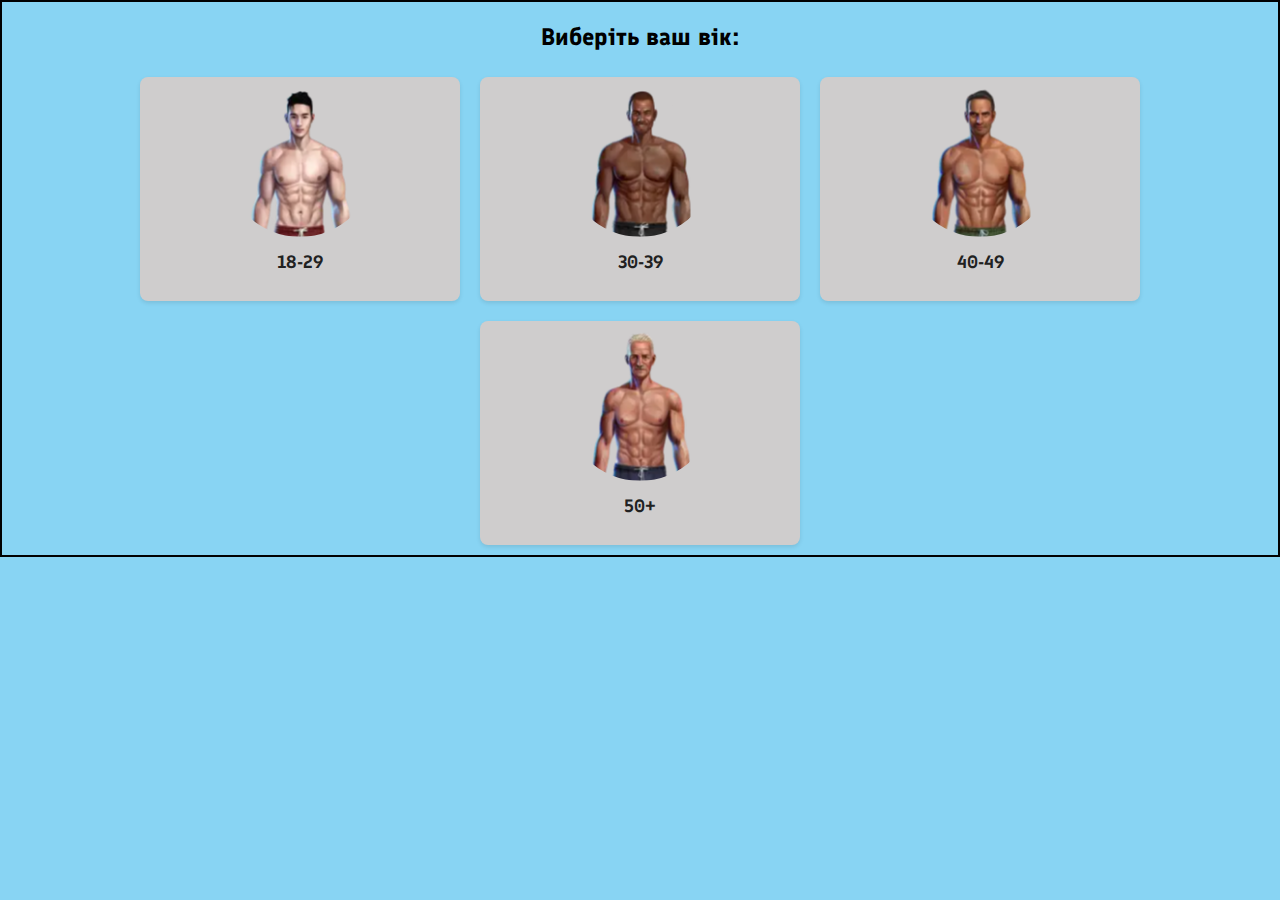
==== index.html @ 8454ca05 "added an img" ====
<!DOCTYPE html>
<html lang="en">
  <head>
    <meta charset="UTF-8" />
    <meta name="viewport" content="width=device-width, initial-scale=1.0" />
    <title>Додаток для спорту</title>
     <link rel="preconnect" href="https://fonts.gstatic.com" crossorigin />
    <link
      href="https://fonts.googleapis.com/css2?family=Finlandica:wght@400;600&display=swap"
      rel="stylesheet"
    />
    <link rel="stylesheet" href="styles.css" />
  </head>
  <body>
    <h1>Виберіть ваш вік:</h1>
    <div class="age-groups">
      <div class="age-group">
        <img
          src="image/madmuscles.com by html.to.design ❤️ FREE version - 12/09/image.png"
          alt="18-29"
        />
        <p class="age">18-29</p>
      </div>
      <div class="age-group">
        <img
          src="image/madmuscles.com by html.to.design ❤️ FREE version - 12/09/image-1.png"
          alt="30-39"
        />
        <p class="age">30-39</p>
      </div>
      <div class="age-group">
        <img
          src="image/madmuscles.com by html.to.design ❤️ FREE version - 12/09/image-2.png"
          alt="40-49"
        />
        <p class="age">40-49</p>
      </div>
      <div class="age-group">
        <img
          src="image/madmuscles.com by html.to.design ❤️ FREE version - 12/09/image-3.png"
          alt="50+"
        />
        <p class="age">50+</p>
      </div>
    </div>
    <!-- Модальні вікна для кожної вікової категорії -->
    <div id="age-modal-18-29" class="modal">
      <div class="modal-content">
        <span class="close" onclick="closeModal('age-modal-18-29')"
          >&times;</span
        >
        <h2>Ваша програма тренувань 
       </h2> 
       <p>на три дня в неделю</p>
            
            

         <table>
        <thead>
            <tr>
                <th>День</th>
                <th>Тренування</th>
            </tr>
        </thead>
        <tbody>
            <tr>
                <td>День 1</td>
                <td>
                    <ul>
                        <li>Жим лежа 3x10</li>
                        <li>Разведение гантелей лежа 3x10</li>
                        <li>Французский жим лежа 3x10</li>
                        <li>Подтягивания на брусьях 3x10</li>
                    </ul>
                </td>
            </tr>
            <tr>
                <td>День 2</td>
                <td>Отдых</td>
            </tr>
            <tr>
                <td>День 3</td>
                <td>
                    <ul>
                        <li>Подтягивание на турнике 3x10</li>
                        <li>Тяга нижнего блока 3x10</li>
                        <li>Подъем штанги или гантелей на бицепс 3x10</li>
                        <li>Тяга верхнего блока 3x10</li>
                    </ul>
                </td>
            </tr>
            <tr>
                <td>День 4</td>
                <td>Отдых</td>
            </tr>
            <tr>
                <td>День 5</td>
                <td>
                    <ul>
                        <li>Присед 4x15</li>
                        <li>Сгибание и разгибание ног на тренажере 3x12</li>
                        <li>Скручивания 3x15</li>
                        <li>Подъем ног в висе 3x10</li>
                    </ul>
                </td>
            </tr>
            <tr>
                <td>День 6,7</td>
                <td>Отдых</td>
            </tr>
        </tbody>
    </table>

        </p>
      </div>
    </div>
    <div id="age-modal-30-39" class="modal">
      <div class="modal-content">
        <span class="close" onclick="closeModal('age-modal-30-39')"
          >&times;</span
        >
        Тут ваша програма тренувань для віку 30-39 років
        <p>
          Це просто приклад тексту для вікна. Можете додати будь-який зміст
          сюди.
        </p>
      </div>
    </div>
    <div id="age-modal-40-49" class="modal">
      <div class="modal-content">
        <span class="close" onclick="closeModal('age-modal-40-49')"
          >&times;</span
        >
        <h2>Ваша програма тренувань</h2>
        <p>на два дня в неделю</p>
        <p>понеділок-четверг або вівторок-п'ятниця</p>

        <table border="1">
          <thead>
            <tr>
              <th>№</th>
              <th>Упражнение</th>
              <th>Количество</th>
            </tr>
          </thead>
          <tbody>
            <tr>
              <td>1</td>
              <td  class="exercise-row" data-image="./image/img/stock-photo-sportsmen-running-on-treadmills.jpg">Кардио разминка</td>
              <td>15 минут</td>
            </tr>
            <tr>
              <td>2</td>
              <td  class="exercise-row" data-image="./image/img/250px-Atlas_fitnesa78.jpg">Подъем корпуса на пресс лежа на спине</td>
              <td>25 раз</td>
            </tr>
            <tr>
              <td>3</td>
              <td class="exercise-row" data-image="image/img/zhim-lezha.jpg">Жим грифа штанги лежа</td>
              <td>20 раз</td>
            </tr>
            <tr>
              <td>4</td>
              <td class="exercise-row" data-image="image/img/podtyagivaniya-v-gravitrone2.jpg">Подтягивание в гравитроне</td>
              <td>8-10 раз</td>
            </tr>
            <tr>
              <td>5</td>
              <td class="exercise-row" data-image="image/img/prised.jpg">Присед со штангой (грифом) на плечах</td>
              <td>20 раз</td>
            </tr>
            <tr>
              <td>6</td>
              <td class="exercise-row" data-image="image/img/жим-гантелей-сидя.jpg">Жим гантелей сидя вверх</td>
              <td>12 раз</td>
            </tr>
            <tr>
              <td>7</td>
              <td class="exercise-row" data-image="image/img/stanovaja-tjaga_21.jpg">Становая тяга</td>
              <td>10-15 раз</td>
            </tr>
            <tr>
              <td>8</td>
              <td class="exercise-row" data-image="image/img/20101226162209.jpg">Подъем на носки в тренажере</td>
              <td>20 раз</td>
            </tr>
            <tr>
              <td>9</td>
              <td class="exercise-row" data-image="image/img/3fr-zhim.jpg">Французский жим лежа на скамье</td>
              <td>10-12 раз</td>
            </tr>
            <tr>
              <td>10</td>
              <td class="exercise-row" data-image="image/img/1667556424_1-sportishka-com-p-podem-grifa-na-bitseps-vkontakte-1.jpg">Подъем z-грифа штанги на бицепс</td>
              <td>10-12 раз</td>
            </tr>
            <tr>
              <td>11</td>
              <td  class="exercise-row" data-image="./image/img/stock-photo-sportsmen-running-on-treadmills.jpg">Кардио пробежка</td>
              <td>10 минут</td>
            </tr>
          </tbody>
        </table>
      </div>
    </div>
    <div id="age-modal-50" class="modal">
      <div class="modal-content">
        <span class="close" onclick="closeModal('age-modal-50')">&times;</span>
        Тут ваша програма тренувань для віку 50+ років
        <p>
          Це просто приклад тексту для вікна. Можете додати будь-який зміст
          сюди.
        </p>
      </div>
    </div>

    <script src="./modal.js"></script>
  </body>
</html>
---- styles.css ----
body {
    font-family: 'Finlandica', sans-serif;
    background-color: #88d4f3;
    text-align: center;
    margin: 0;
    padding: 0;
    border: solid 2px black;
}
header{
    background-color: crimson;
}

h1 {
 
    margin-top: 20px;
    font-size: 24px;
}

/* Стилі для зображень у модальних вікнах */
.modal img {
    max-width: 100%;
    max-height: 80vh;
    /* Наприклад, обмеження по висоті до 80% висоти вікна */
    display: block;
    margin: 0 auto;
    /* Це центрує зображення горизонтально в модальному вікні */
}



.age-groups {
    display: flex;
    flex-wrap: wrap;
    justify-content: center;
    align-items: center;
}

.age-group {
    margin: 10px;
    padding: 10px;
    background-color: #cfcdcd;
    border-radius: 8px;
    box-shadow: 0 2px 4px rgba(0, 0, 0, 0.1);
    text-align: center;
    width: 90%;
    max-width: 300px;
}

.age{
    font-weight: 600;
    font-size: 26px;
    color: rgb(33, 33, 33);
}

.age-group img {
    width: 150px;
    height: 150px;
    border-radius: 50%;
    cursor: pointer;
        /* Додавання курсора pointer */
}

.age-group p {
    margin-top: 10px;
    font-size: 18px;
}


/* CSS для вікна */
.modal {
    display: none;
    position: fixed;
    top: 0;
    left: 0;
    width: 100%;
    height: 100%;
    background-color: rgba(0, 0, 0, 0.7);
    z-index: 1;
}

.modal-content {
    position: absolute;
    top: 50%;
    left: 50%;
    transform: translate(-50%, -50%);
    background-color: #fff;
    padding: 10px;
    border-radius: 10px;
    box-shadow: 0 0 10px rgba(0, 0, 0, 0.3);
    max-height: 80%;
    overflow-y: auto;
}

.close {
    position: absolute;
    top: 10px;
    right: 10px;
    width: 30px;
    height: 30px;
    border-radius: 50%;
    background-color: #3358ff;
    color: #fff;
    font-size: 24px;
    text-align: center;
    line-height: 30px;
    cursor: pointer;
}

/* Стилі для кружечка закриття при наведенні */
.close:hover {
    background-color: #0015ff;
}


/* стилі для таблички */
   table {
       font-family: Arial, sans-serif;
       border-collapse: collapse;
       width: 100%;
       margin-bottom: 20px;
   }

   table th,
   table td {
       border: 1px solid #ddd;
       padding: 8px;
       text-align: left;
      
   }

    
        table td:hover{
            color: #3358ff;
            cursor: pointer;
        }

   table th {
       background-color: #f2f2f2;
   }

   table tr:nth-child(even) {
       background-color: #f2f2f2;
   }

   table tr:hover {
       background-color: #ddd;
    
   }
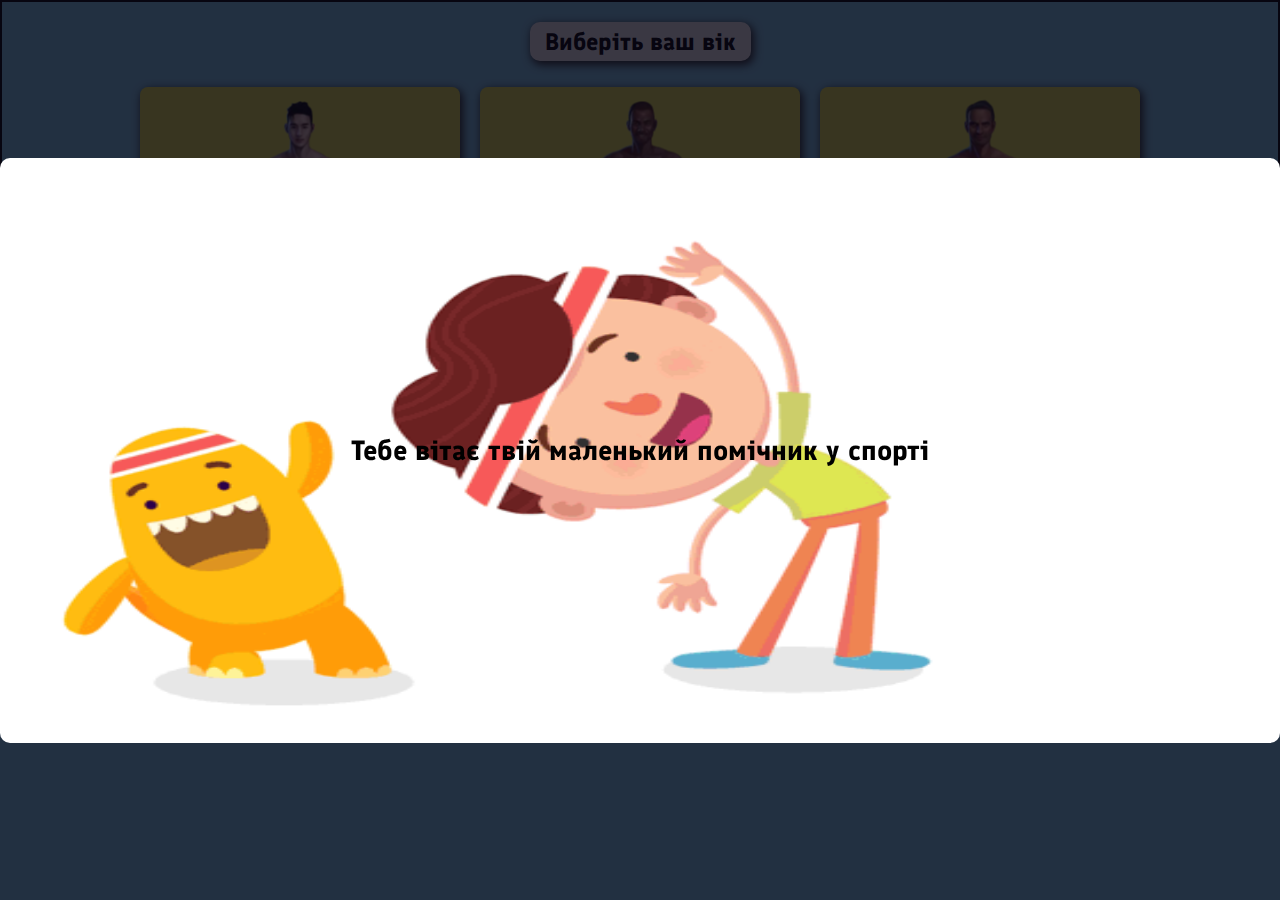
==== commit 0ed10376: "added styles in css" ====
--- a/index.html
+++ b/index.html
@@ -11,8 +11,9 @@
     />
     <link rel="stylesheet" href="styles.css" />
   </head>
-  <body>
-    <h1>Виберіть ваш вік:</h1>
+
+<div id="main-content">
+    <h1 class="age-selector-text">Виберіть ваш вік</h1>
     <div class="age-groups">
       <div class="age-group">
         <img
@@ -55,55 +56,84 @@
             
             
 
-         <table>
-        <thead>
-            <tr>
-                <th>День</th>
-                <th>Тренування</th>
-            </tr>
-        </thead>
+          <table border="1">
+          <thead>
+            <tr>
+              <th>№</th>
+              <th>Упражнение</th>
+              <th>Количество</th>
+            </tr>
+          </thead>
         <tbody>
             <tr>
                 <td>День 1</td>
-                <td>
-                    <ul>
-                        <li>Жим лежа 3x10</li>
-                        <li>Разведение гантелей лежа 3x10</li>
-                        <li>Французский жим лежа 3x10</li>
-                        <li>Подтягивания на брусьях 3x10</li>
-                    </ul>
-                </td>
-            </tr>
+                <td>Жим лежа   </td>
+                <td>3x10</td>
+                 <tr>
+                  <td></td>
+                     <td>Разведение гантелей лежа</td>
+                     <td>3x10</td>
+                 </tr>
+                 <tr>
+                   <td></td>
+                <td>Французский жим лежа</td>
+                <td>3x10</td>
+                </tr>
+                <tr>
+                    <td></td>
+                 <td>Подтягивания на брусьях</td>
+                <td>3x10</td>
+                </tr>
+                
+             
+
             <tr>
                 <td>День 2</td>
                 <td>Отдых</td>
             </tr>
-            <tr>
+             <tr>
                 <td>День 3</td>
-                <td>
-                    <ul>
-                        <li>Подтягивание на турнике 3x10</li>
-                        <li>Тяга нижнего блока 3x10</li>
-                        <li>Подъем штанги или гантелей на бицепс 3x10</li>
-                        <li>Тяга верхнего блока 3x10</li>
-                    </ul>
-                </td>
-            </tr>
-            <tr>
+                <td>Подтягивание на турнике</td>
+                <td>3x10</td>
+                 <tr>
+                  <td></td>
+                     <td>Подъем штанги или гантелей на бицепс </td>
+                     <td>3x10</td>
+                 </tr>
+                 <tr>
+                   <td></td>
+                <td>Тяга верхнего блока</td>
+                <td>3x10</td>
+                </tr>
+                <tr>
+                    <td></td>
+                 <td>Подтягивания на брусьях</td>
+                <td>3x10</td>
+                </tr>
+          
                 <td>День 4</td>
                 <td>Отдых</td>
             </tr>
-            <tr>
+             <tr>
                 <td>День 5</td>
-                <td>
-                    <ul>
-                        <li>Присед 4x15</li>
-                        <li>Сгибание и разгибание ног на тренажере 3x12</li>
-                        <li>Скручивания 3x15</li>
-                        <li>Подъем ног в висе 3x10</li>
-                    </ul>
-                </td>
-            </tr>
+                <td>Присед</td>
+                <td>4x15</td>
+                 <tr>
+                  <td></td>
+                     <td>Сгибание и разгибание ног на тренажере</td>
+                     <td>3x15</td>
+                 </tr>
+                 <tr>
+                   <td></td>
+                <td>Французский жим лежа</td>
+                <td>3x15</td>
+                </tr>
+                <tr>
+                    <td></td>
+                 <td>Подтягивания на брусьях</td>
+                <td>3x10</td>
+                </tr>
+             
             <tr>
                 <td>День 6,7</td>
                 <td>Отдых</td>
@@ -213,7 +243,17 @@
         </p>
       </div>
     </div>
+    </div>
+  
+<!-- GIF контент тут -->
+<div class="gif-container show">
+    <img src="./gif/b058fb5bbc350f862ce65b7dc48ab474.gif" alt="GIF" />
+     <div class="gif-caption">
+        Тебе вітає твій маленький помічник у спорті
+    </div>
+</div>
 
     <script src="./modal.js"></script>
+    <script src="./welcom.js"></script>
   </body>
 </html>
--- a/styles.css
+++ b/styles.css
@@ -10,10 +10,18 @@
     background-color: crimson;
 }
 
-h1 {
- 
+/* Стилі для тексту "Виберіть свій вік" */
+.age-selector-text {
+    display: inline-block;
+    background-color: #fff;
+    padding: 5px 15px;
+  
+    border-radius: 10px;
+    font-size: 24px;
+    font-weight: bold;
     margin-top: 20px;
-    font-size: 24px;
+box-shadow: 2px 3px 8px 1px rgb(45, 45, 45);
+  
 }
 
 /* Стилі для зображень у модальних вікнах */
@@ -38,9 +46,9 @@
 .age-group {
     margin: 10px;
     padding: 10px;
-    background-color: #cfcdcd;
+    background-color: #f3f152;
     border-radius: 8px;
-    box-shadow: 0 2px 4px rgba(0, 0, 0, 0.1);
+    box-shadow: 2px 3px 8px 1px rgb(45, 45, 45);
     text-align: center;
     width: 90%;
     max-width: 300px;
@@ -84,13 +92,18 @@
     left: 50%;
     transform: translate(-50%, -50%);
     background-color: #fff;
-    padding: 10px;
+    padding: 20px;
+    /* Збільшити відступи */
     border-radius: 10px;
     box-shadow: 0 0 10px rgba(0, 0, 0, 0.3);
+    max-width: 90%;
+    /* Збільшити максимальну ширину */
+    width: 500px;
+    /* Задайте фіксовану ширину, якщо потрібно */
     max-height: 80%;
     overflow-y: auto;
-}
-
+    text-align: center;
+}
 .close {
     position: absolute;
     top: 10px;
@@ -146,4 +159,59 @@
        background-color: #ddd;
     
    }
-  +  
+
+
+/* Стилі для GIF-контейнера */
+.gif-container {
+    position: fixed;
+    top: 0;
+    left: 0;
+    width: 100%;
+    height: 100%;
+    background-color: rgba(9, 6, 20, 0.8);
+    /* Прозорий фон */
+    display: flex;
+    justify-content: center;
+    align-items: center;
+    z-index: 999;
+    /* Встановіть вищий індекс, щоб забезпечити появу поверх основного контенту */
+    opacity: 0;
+    /* Початкова прозорість 0 */
+    transition: opacity 1s ease-in-out;
+    /* Плавний перехід прозорості з тривалістю 1 секунда */
+}
+
+.gif-container.show {
+    opacity: 1;
+    /* Прозорість 1 при показі GIF */
+}
+
+.gif-container img {
+    width: 100%;
+ 
+    height: 65vh;
+
+    border-radius: 10px;
+}
+
+.gif-caption {
+    position: absolute;
+    /* bottom: 20px; */
+    /* Відстань від нижнього краю */
+    left: 50%;
+    transform: translateX(-50%);
+    background-color: rgba(255, 255, 255, 0);
+    padding: 10px 20px;
+    border-radius: 5px;
+    font-size: 28px;
+    font-weight: bold;
+    transition: opacity 1s ease-in-out;
+    /* Плавний перехід прозорості з тривалістю 1 секунда */
+}
+
+/* Застосовуємо стилі до тексту, коли .gif-container має клас show */
+.gif-container.show .gif-caption {
+    opacity: 1;
+    /* Прозорість 1 при показі GIF */
+}
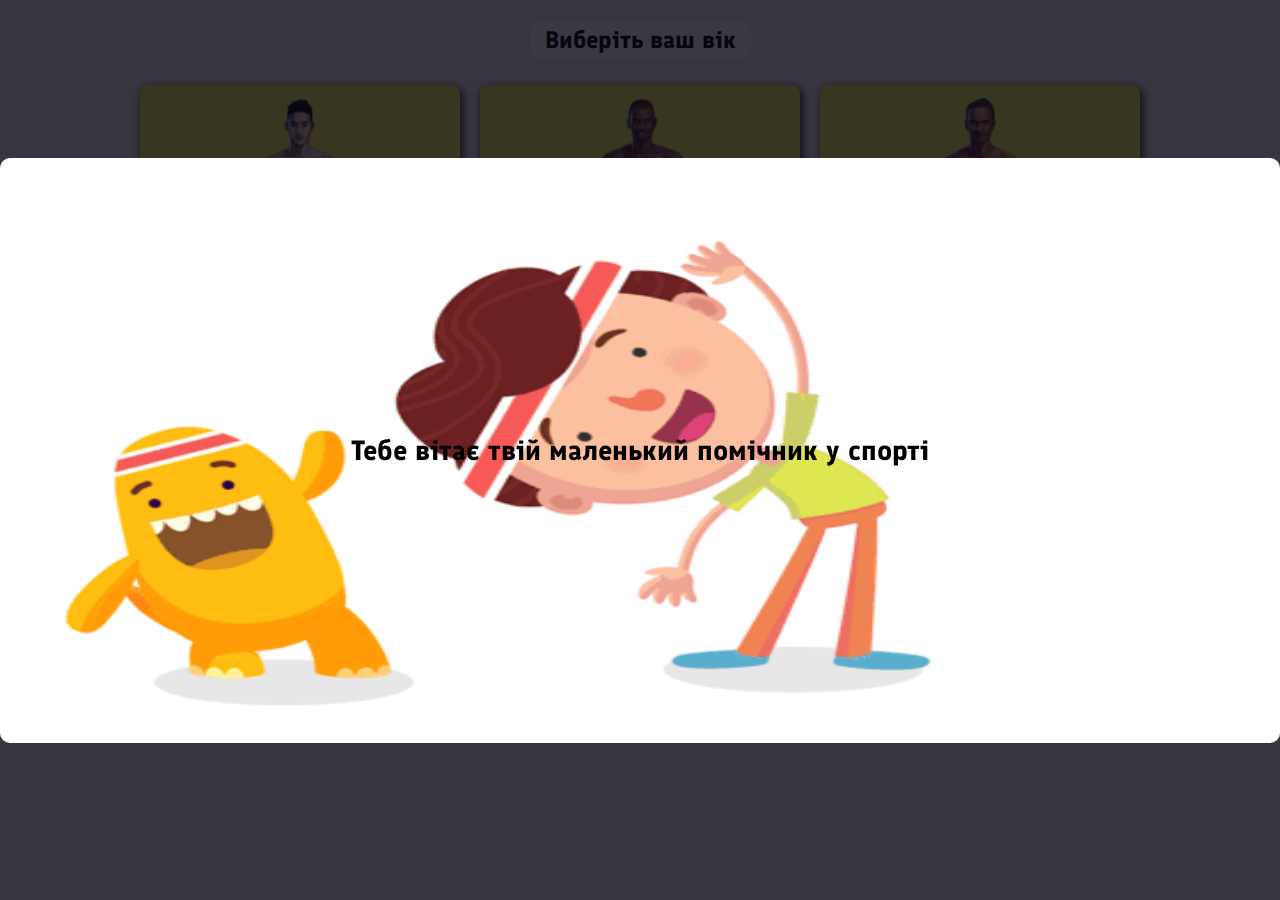
==== commit ee216ccc: "...." ====
--- a/index.html
+++ b/index.html
@@ -54,7 +54,7 @@
        </h2> 
        <p>на три дня в неделю</p>
             
-            
+    
 
           <table border="1">
           <thead>
@@ -140,9 +140,11 @@
             </tr>
         </tbody>
     </table>
-
-        </p>
-      </div>
+           <!-- Додали кнопку "Почати тренування" -->
+    <!-- <button class="start-workout-button">Почати тренування</button>   -->
+      </div>
+
+      
     </div>
     <div id="age-modal-30-39" class="modal">
       <div class="modal-content">
@@ -154,6 +156,8 @@
           Це просто приклад тексту для вікна. Можете додати будь-який зміст
           сюди.
         </p>
+                 <!-- Додали кнопку "Почати тренування" -->
+    <!-- <button class="start-workout-button">Почати тренування</button>   -->
       </div>
     </div>
     <div id="age-modal-40-49" class="modal">
@@ -231,6 +235,8 @@
             </tr>
           </tbody>
         </table>
+                 <!-- Додали кнопку "Почати тренування" -->
+    <button class="start-workout-button-three">Почати тренування</button>  
       </div>
     </div>
     <div id="age-modal-50" class="modal">
@@ -241,6 +247,8 @@
           Це просто приклад тексту для вікна. Можете додати будь-який зміст
           сюди.
         </p>
+                 <!-- Додали кнопку "Почати тренування" -->
+    <!-- <button class="start-workout-button">Почати тренування</button>   -->
       </div>
     </div>
     </div>
@@ -255,5 +263,6 @@
 
     <script src="./modal.js"></script>
     <script src="./welcom.js"></script>
+    <script src="./go-to.js"></script>
   </body>
 </html>
--- a/styles.css
+++ b/styles.css
@@ -1,10 +1,13 @@
+/* Сучасні стилі для body */
 body {
     font-family: 'Finlandica', sans-serif;
-    background-color: #88d4f3;
+    background-color: #f0f0f0;
+    /* Змінено колір фону */
     text-align: center;
     margin: 0;
     padding: 0;
-    border: solid 2px black;
+    border: none;
+    /* Видалено границю */
 }
 header{
     background-color: crimson;
@@ -20,7 +23,7 @@
     font-size: 24px;
     font-weight: bold;
     margin-top: 20px;
-box-shadow: 2px 3px 8px 1px rgb(45, 45, 45);
+/* box-shadow: 2px 3px 8px 1px rgb(45, 45, 45); */
   
 }
 
@@ -215,3 +218,20 @@
     opacity: 1;
     /* Прозорість 1 при показі GIF */
 }
+
+
+/* Стилі для кнопки "Почати тренування" */
+.start-workout-button-three {
+    background-color: #3358ff;
+    color: #fff;
+    font-size: 18px;
+    border: none;
+    padding: 10px 20px;
+    border-radius: 5px;
+    cursor: pointer;
+    margin-top: 20px;
+}
+
+.start-workout-button:hover {
+    background-color: #0015ff;
+}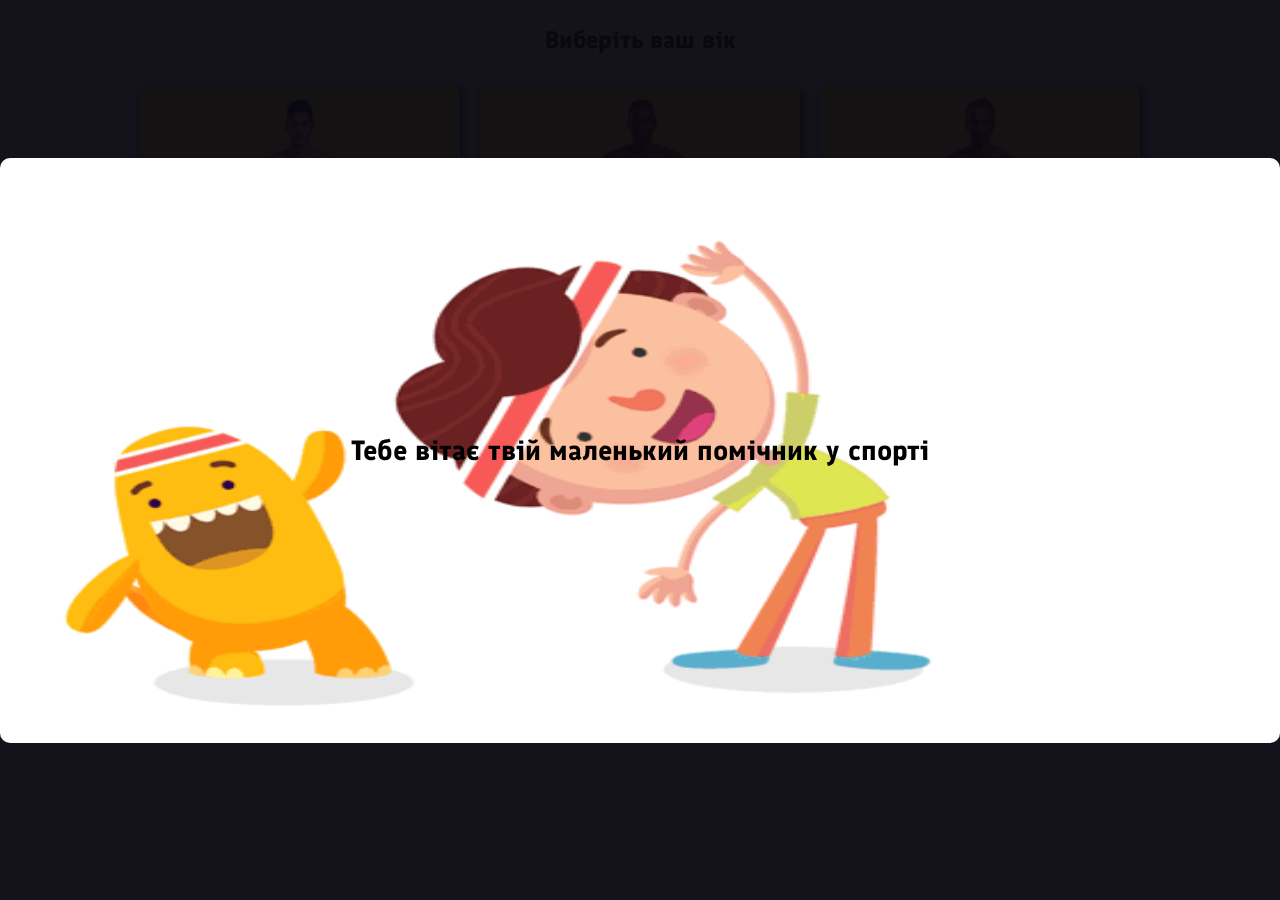
==== commit 9667f74e: "added js page-one" ====
--- a/index.html
+++ b/index.html
@@ -141,7 +141,7 @@
         </tbody>
     </table>
            <!-- Додали кнопку "Почати тренування" -->
-    <!-- <button class="start-workout-button">Почати тренування</button>   -->
+     <button class="start-workout-button-one">Почати тренування</button> 
       </div>
 
       
--- a/styles.css
+++ b/styles.css
@@ -172,7 +172,7 @@
     left: 0;
     width: 100%;
     height: 100%;
-    background-color: rgba(9, 6, 20, 0.8);
+    background-color: rgba(9, 7, 16, 0.955);
     /* Прозорий фон */
     display: flex;
     justify-content: center;
@@ -221,7 +221,8 @@
 
 
 /* Стилі для кнопки "Почати тренування" */
-.start-workout-button-three {
+.start-workout-button-three,
+.start-workout-button-one {
     background-color: #3358ff;
     color: #fff;
     font-size: 18px;
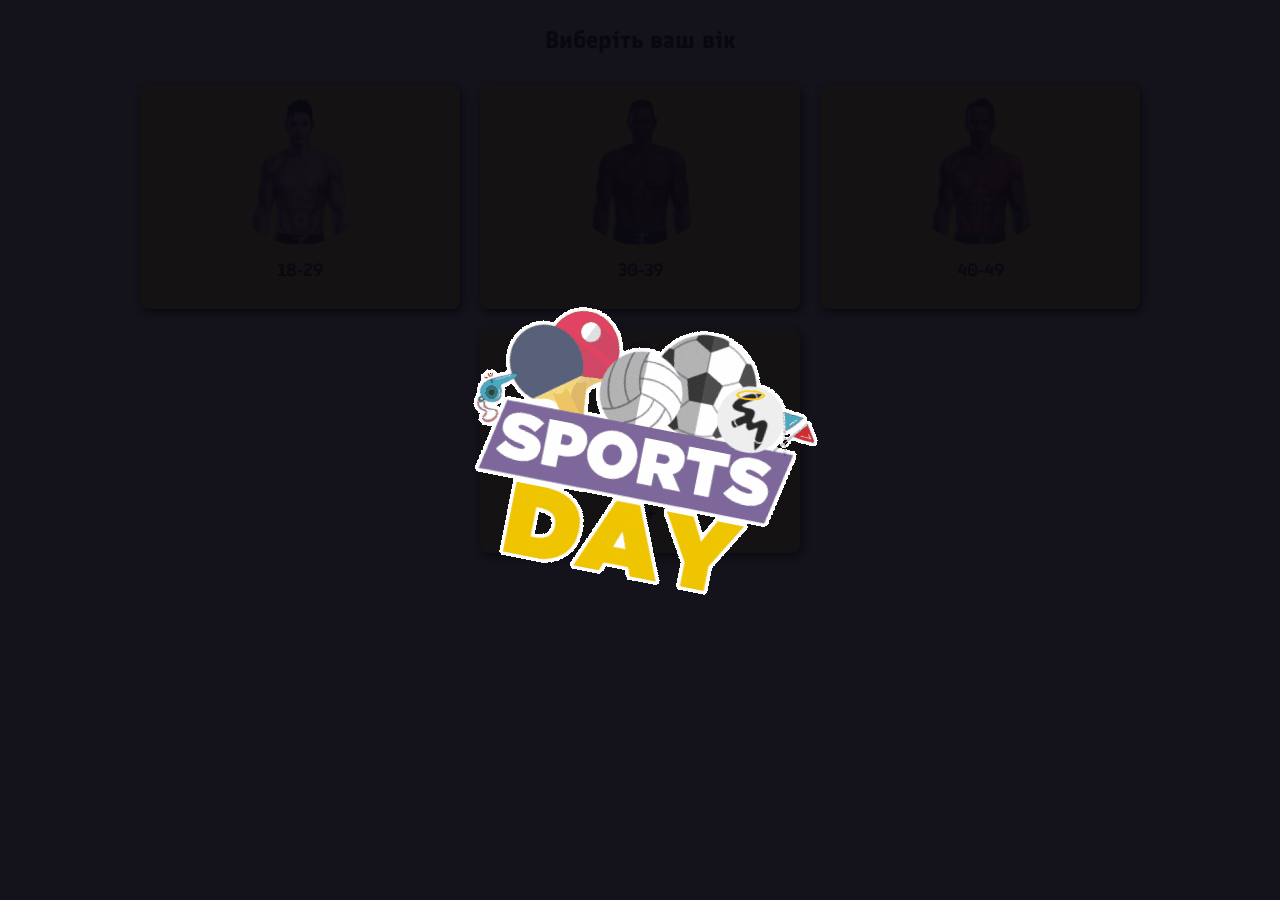
==== commit 51833bc0: "added new gif" ====
--- a/index.html
+++ b/index.html
@@ -255,10 +255,10 @@
   
 <!-- GIF контент тут -->
 <div class="gif-container show">
-    <img src="./gif/b058fb5bbc350f862ce65b7dc48ab474.gif" alt="GIF" />
-     <div class="gif-caption">
+    <img src="gif/giphy.gif" alt="GIF" />
+     <!-- <div class="gif-caption">
         Тебе вітає твій маленький помічник у спорті
-    </div>
+    </div> -->
 </div>
 
     <script src="./modal.js"></script>
--- a/styles.css
+++ b/styles.css
@@ -191,9 +191,9 @@
 }
 
 .gif-container img {
-    width: 100%;
+    max-width: 100%;
  
-    height: 65vh;
+    max-height: 65vh;
 
     border-radius: 10px;
 }
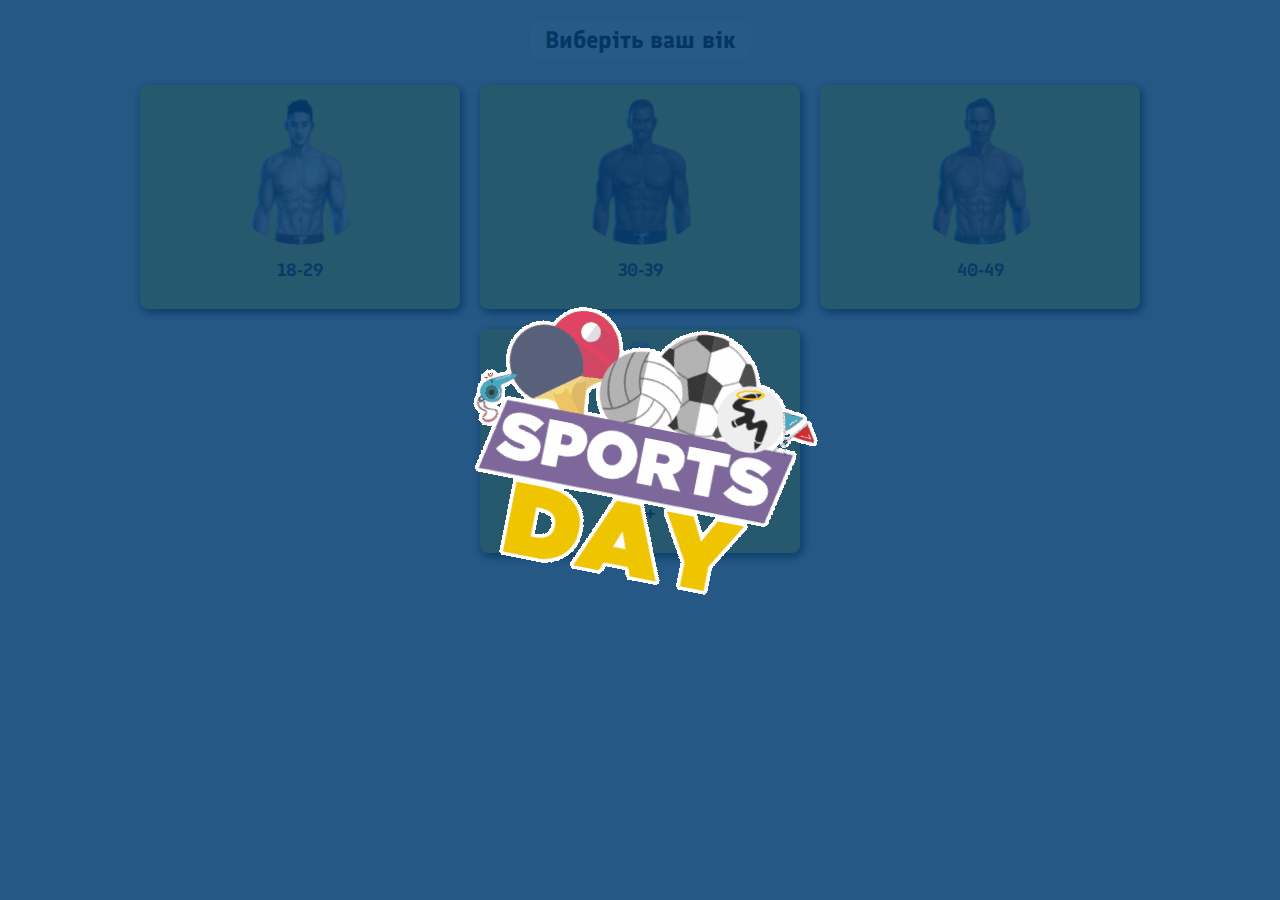
==== commit e74fda1b: "added styles in exercise-list-2 and exercise-list" ====
--- a/index.html
+++ b/index.html
@@ -230,7 +230,7 @@
             </tr>
             <tr>
               <td>11</td>
-              <td  class="exercise-row" data-image="./image/img/stock-photo-sportsmen-running-on-treadmills.jpg">Кардио пробежка</td>
+              <td  class="exercise-row" data-image="gif/2c609543239123.57e8f6730aa0a.gif">Кардио пробежка</td>
               <td>10 минут</td>
             </tr>
           </tbody>
--- a/styles.css
+++ b/styles.css
@@ -94,7 +94,7 @@
     top: 50%;
     left: 50%;
     transform: translate(-50%, -50%);
-    background-color: #fff;
+    background-color: #cac7c7;
     padding: 20px;
     /* Збільшити відступи */
     border-radius: 10px;
@@ -138,7 +138,7 @@
 
    table th,
    table td {
-       border: 1px solid #ddd;
+       border: 3px solid #ddd;
        padding: 8px;
        text-align: left;
       
@@ -172,7 +172,7 @@
     left: 0;
     width: 100%;
     height: 100%;
-    background-color: rgba(9, 7, 16, 0.955);
+    background-color: rgba(4, 63, 115, 0.859);
     /* Прозорий фон */
     display: flex;
     justify-content: center;
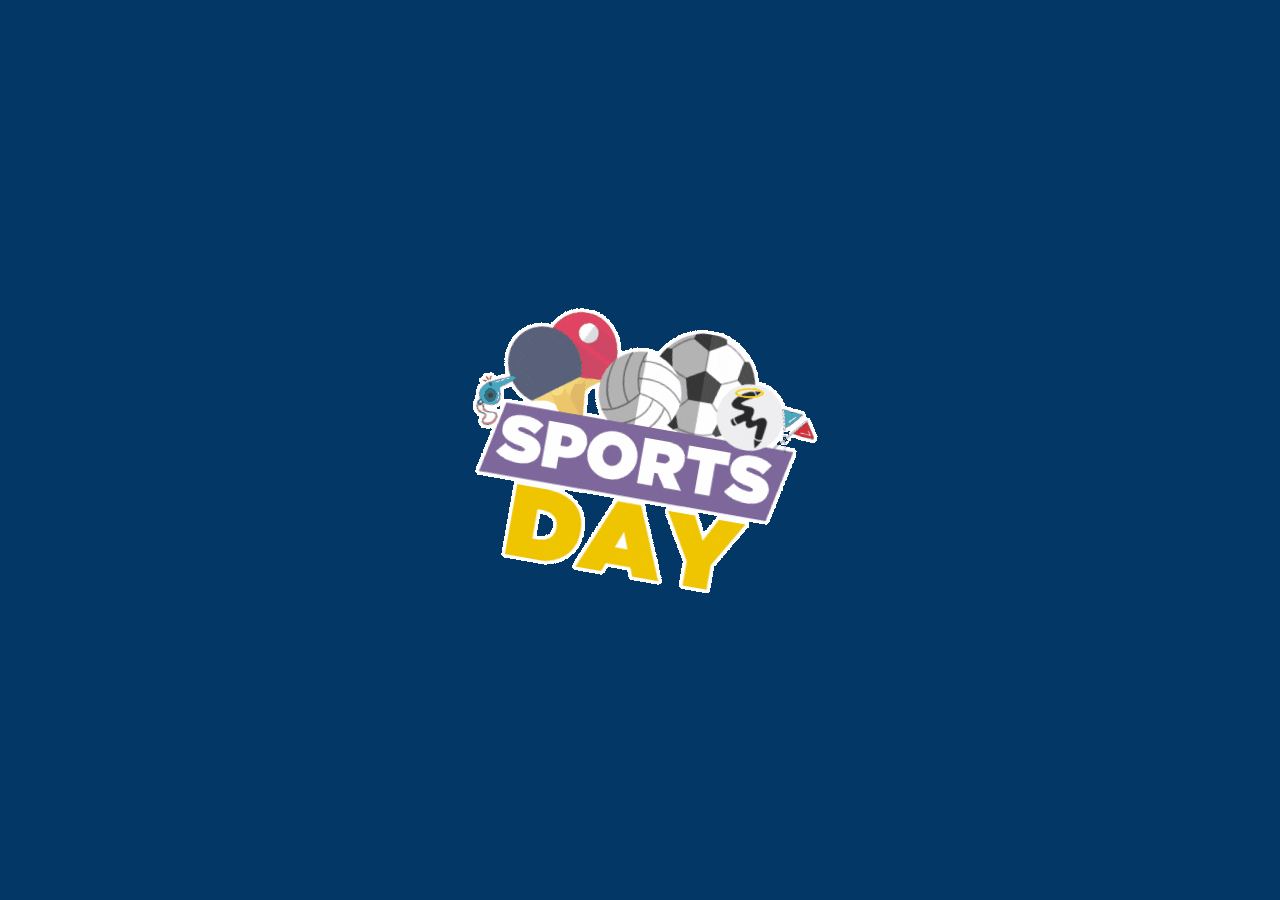
==== commit b804cda3: "..." ====
--- a/index.html
+++ b/index.html
@@ -252,6 +252,9 @@
       </div>
     </div>
     </div>
+
+    <button id="weight-button">Визначення ваги</button>
+    
   
 <!-- GIF контент тут -->
 <div class="gif-container show">
@@ -264,5 +267,6 @@
     <script src="./modal.js"></script>
     <script src="./welcom.js"></script>
     <script src="./go-to.js"></script>
+    <script src="./open_modal-2.js"></script>
   </body>
 </html>
--- a/styles.css
+++ b/styles.css
@@ -172,7 +172,7 @@
     left: 0;
     width: 100%;
     height: 100%;
-    background-color: rgba(4, 63, 115, 0.859);
+    background-color: rgb(3, 56, 102);
     /* Прозорий фон */
     display: flex;
     justify-content: center;
@@ -235,4 +235,16 @@
 
 .start-workout-button:hover {
     background-color: #0015ff;
-}+}
+   
+
+
+
+
+
+
+
+
+
+
+
